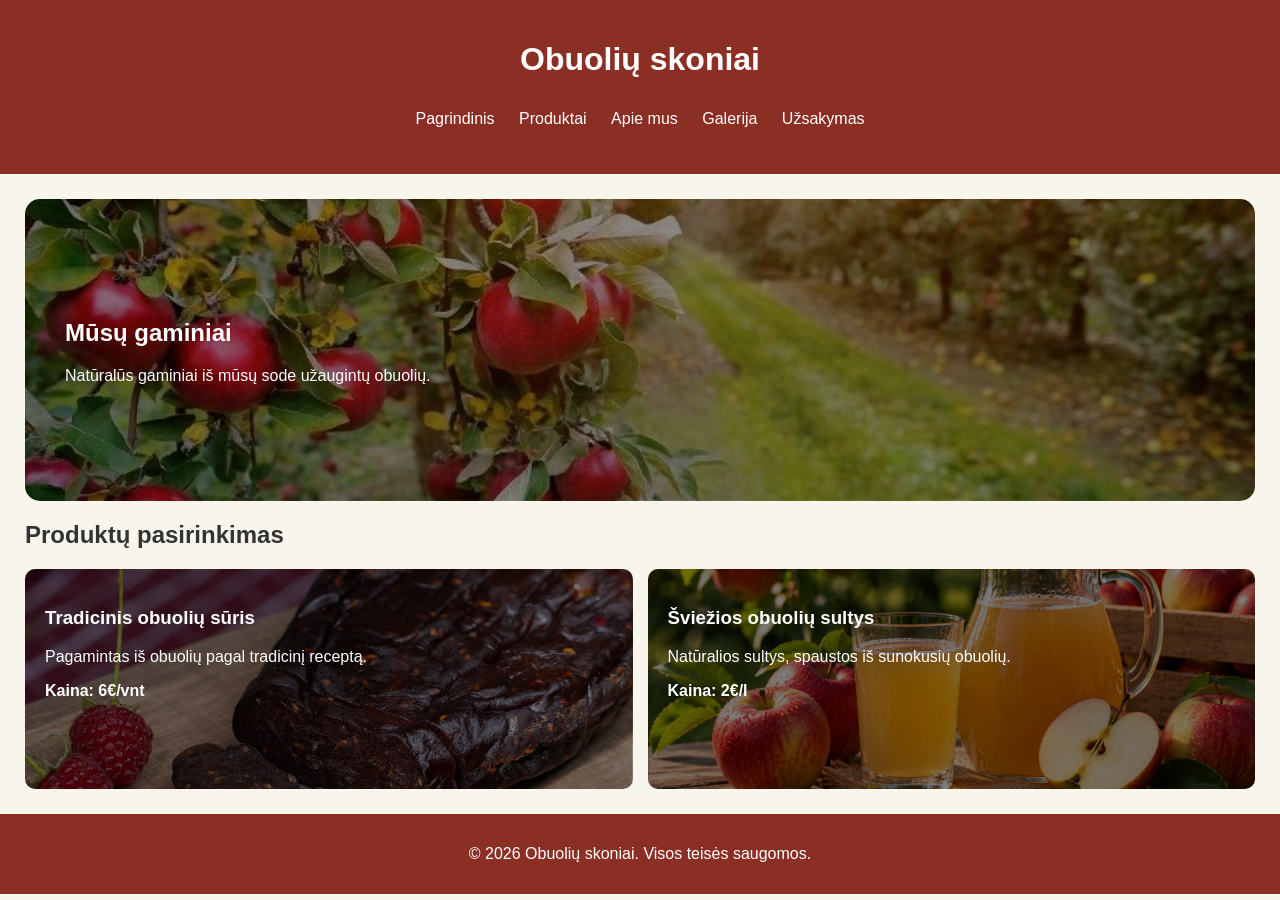
==== produktai.html @ aa513fed "Sukurtas Obuoliu skoniai svetaines pagrindas" ====
<!doctype html>
<html lang="lt">
  <head>
    <meta charset="UTF-8" />
    <meta name="viewport" content="width=device-width, initial-scale=1.0" />
    <title>Produktai | Obuolių skoniai</title>
    <link rel="stylesheet" href="styles.css" />
  </head>

  <body>
    <header>
      <h1>Obuolių skoniai</h1>

      <nav>
        <ul>
          <li><a href="index.html">Pagrindinis</a></li>
          <li><a href="produktai.html">Produktai</a></li>
          <li><a href="apie.html">Apie mus</a></li>
          <li><a href="galerija.html">Galerija</a></li>
          <li><a href="uzsakymas.html">Užsakymas</a></li>
        </ul>
      </nav>
    </header>

    <main>
      <section class="intro">
        <h2>Mūsų gaminiai</h2>
        <p>Natūralūs gaminiai iš mūsų sode užaugintų obuolių.</p>
      </section>

      <section class="products">
        <h2>Produktų pasirinkimas</h2>

        <div class="product-grid">
          <article class="product-card cheese-card">
            <h3>Tradicinis obuolių sūris</h3>
            <p>Pagamintas iš obuolių pagal tradicinį receptą.</p>
            <p><strong>Kaina: 6€/vnt</strong></p>
          </article>

          <article class="product-card juice-card">
            <h3>Šviežios obuolių sultys</h3>
            <p>Natūralios sultys, spaustos iš sunokusių obuolių.</p>
            <p><strong>Kaina: 2€/l</strong></p>
          </article>
        </div>
      </section>
    </main>

    <footer id="footer">
      <p>© 2026 Obuolių skoniai. Visos teisės saugomos.</p>
    </footer>
  </body>
</html>
---- styles.css ----
body {
  margin: 0;
  font-family: Arial, sans-serif;
  background-color: #f8f5ec;
  color: #333;
}

header {
  background-color: #8b2e24;
  color: white;
  padding: 20px;
  text-align: center;
}

nav ul {
  list-style: none;
  padding: 0;
}

nav li {
  display: inline-block;
  margin: 10px;
}

nav a {
  color: white;
  text-decoration: none;
}

main {
  padding: 25px;
}

.intro {
  background-image:
    linear-gradient(rgba(0, 0, 0, 0.45), rgba(0, 0, 0, 0.45)),
    url("images/obuoliai/obuoliai.jpeg");
  background-size: cover;
  background-position: center;
  background-repeat: no-repeat;

  padding: 100px 40px;
  color: white;
  border-radius: 15px;
}

.content-layout {
  display: grid;
  grid-template-columns: 2fr 1fr;
  gap: 25px;
  align-items: stretch;
  margin-bottom: 30px;
}

.product-grid {
  display: grid;
  grid-template-columns: repeat(2, 1fr);
  gap: 15px;
}

.product-card,
.sidebar {
  background: white;
  padding: 20px;
  border-radius: 10px;
  min-height: 293px;
  box-sizing: border-box;
}

.sidebar {
  margin-top: 65px;
}

footer {
  background-color: #8b2e24;
  color: white;
  text-align: center;
  padding: 15px;
}
.cheese-card {
  background-image:
    linear-gradient(rgba(0, 0, 0, 0.5), rgba(0, 0, 0, 0.5)),
    url("images/obuoliai/suris1.jpeg");

  background-size: cover;
  background-position: center;
  color: white;
  min-height: 220px;
}

.juice-card {
  background-image:
    linear-gradient(rgba(0, 0, 0, 0.5), rgba(0, 0, 0, 0.5)),
    url("images/obuoliai/sultys.png");

  background-size: cover;
  background-position: center;
  color: white;
  min-height: 220px;
}
.aside-card {
  background-image:
    linear-gradient(rgba(0, 0, 0, 0.5), rgba(0, 0, 0, 0.5)),
    url("images/obuoliai/suris.jpeg");

  background-size: cover;
  background-position: center;
  color: white;
  min-height: 220px;
}
.content-layout > .products {
  background: #fff;
  padding: 30px;
  border-radius: 15px;
  border: 1px solid #eee5d8;
  box-shadow: 0 4px 15px rgba(80, 50, 30, 0.06);
  line-height: 1.7;
}

.content-layout > .products h2 {
  color: #8e3023;
  margin-bottom: 15px;
}

.content-layout > .products ul {
  padding-left: 25px;
}

.content-layout > .products li {
  padding-left: 5px;
}
.history-section {
  background: #e6cece;
  padding: 30px;
  border-radius: 15px;
  border: 1px solid #eee5d8;
  box-shadow: 0 4px 15px rgba(80, 50, 30, 0.06);
  line-height: 1.7;
}

/* GALERIJOS IŠDĖSTYMAS */

.gallery-section {
  padding: 25px 0;
}

.gallery-section h2 {
  color: #8e3023;
  margin-bottom: 20px;
}

.gallery-grid {
  display: grid;
  grid-template-columns: repeat(3, 1fr);
  gap: 20px;
}

.gallery-item {
  margin: 0;
  background: white;
  border-radius: 12px;
  overflow: hidden;
  box-shadow: 0 4px 12px rgba(0, 0, 0, 0.08);
}

.gallery-item img {
  width: 100%;
  height: 230px;
  object-fit: cover;
  display: block;
  transition: transform 0.3s ease;
}

.gallery-item:hover img {
  transform: scale(1.05);
}

.gallery-item figcaption {
  padding: 15px;
  text-align: center;
  font-weight: bold;
  color: #8e3023;
}
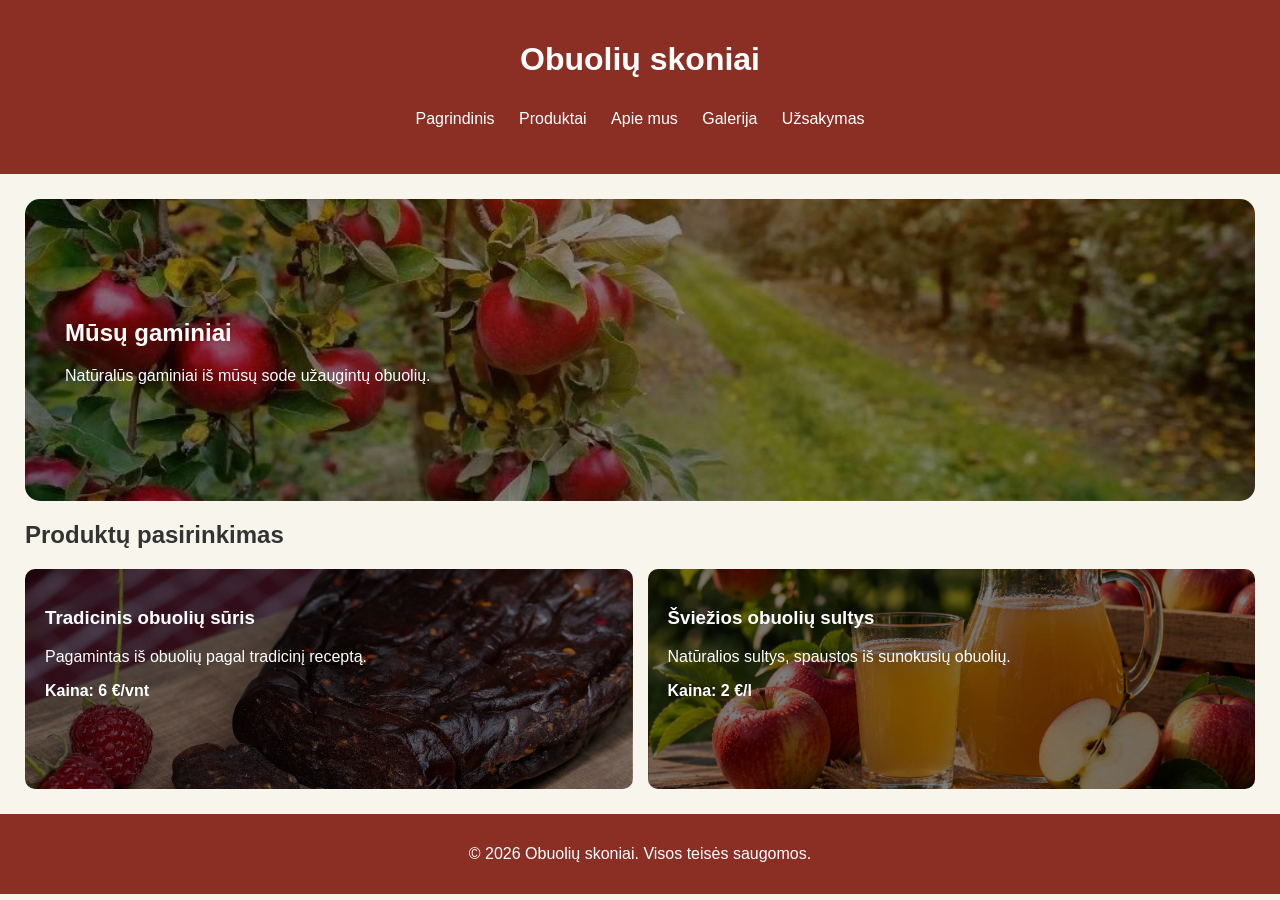
==== commit 7d52112f: "Update Obuoliu skoniai website" ====
--- a/produktai.html
+++ b/produktai.html
@@ -35,13 +35,13 @@
           <article class="product-card cheese-card">
             <h3>Tradicinis obuolių sūris</h3>
             <p>Pagamintas iš obuolių pagal tradicinį receptą.</p>
-            <p><strong>Kaina: 6€/vnt</strong></p>
+            <p><strong>Kaina: 6 €/vnt</strong></p>
           </article>
 
           <article class="product-card juice-card">
             <h3>Šviežios obuolių sultys</h3>
             <p>Natūralios sultys, spaustos iš sunokusių obuolių.</p>
-            <p><strong>Kaina: 2€/l</strong></p>
+            <p><strong>Kaina: 2 €/l</strong></p>
           </article>
         </div>
       </section>
--- a/styles.css
+++ b/styles.css
@@ -1,3 +1,5 @@
+/* BENDRIEJI STILIAI */
+
 body {
   margin: 0;
   font-family: Arial, sans-serif;
@@ -30,6 +32,15 @@
 main {
   padding: 25px;
 }
+
+#footer {
+  background-color: #8b2e24;
+  color: white;
+  text-align: center;
+  padding: 15px;
+}
+
+/* PAGRINDINIO PUSLAPIO STILIAI */
 
 .intro {
   background-image:
@@ -38,7 +49,6 @@
   background-size: cover;
   background-position: center;
   background-repeat: no-repeat;
-
   padding: 100px 40px;
   color: white;
   border-radius: 15px;
@@ -71,17 +81,10 @@
   margin-top: 65px;
 }
 
-footer {
-  background-color: #8b2e24;
-  color: white;
-  text-align: center;
-  padding: 15px;
-}
 .cheese-card {
   background-image:
     linear-gradient(rgba(0, 0, 0, 0.5), rgba(0, 0, 0, 0.5)),
     url("images/obuoliai/suris1.jpeg");
-
   background-size: cover;
   background-position: center;
   color: white;
@@ -92,22 +95,22 @@
   background-image:
     linear-gradient(rgba(0, 0, 0, 0.5), rgba(0, 0, 0, 0.5)),
     url("images/obuoliai/sultys.png");
-
   background-size: cover;
   background-position: center;
   color: white;
   min-height: 220px;
 }
+
 .aside-card {
   background-image:
     linear-gradient(rgba(0, 0, 0, 0.5), rgba(0, 0, 0, 0.5)),
     url("images/obuoliai/suris.jpeg");
-
   background-size: cover;
   background-position: center;
   color: white;
   min-height: 220px;
 }
+
 .content-layout > .products {
   background: #fff;
   padding: 30px;
@@ -129,6 +132,9 @@
 .content-layout > .products li {
   padding-left: 5px;
 }
+
+/*  APIE MUS PUSLAPIS */
+
 .history-section {
   background: #e6cece;
   padding: 30px;
@@ -138,7 +144,7 @@
   line-height: 1.7;
 }
 
-/* GALERIJOS IŠDĖSTYMAS */
+/* GALERIJOS PUSLAPIS */
 
 .gallery-section {
   padding: 25px 0;
@@ -181,3 +187,164 @@
   font-weight: bold;
   color: #8e3023;
 }
+
+/* UŽSAKYMO PUSLAPIS */
+
+.order-section {
+  max-width: 850px;
+  font-family: Arial, sans-serif;
+  margin: 40px auto;
+  padding: 35px;
+  background-color: white;
+  border-radius: 15px;
+  border: 1px solid #eee5d8;
+  box-shadow: 0 4px 15px rgba(80, 50, 30, 0.08);
+  box-sizing: border-box;
+}
+
+.order-section h2 {
+  color: #8b2e24;
+  text-align: center;
+  margin-bottom: 10px;
+}
+
+.order-description {
+  text-align: center;
+  color: #666;
+  margin-bottom: 30px;
+}
+
+.order-section h3 {
+  color: #8b2e24;
+  font-family: Georgia, serif;
+  border-bottom: 1px solid #eaded5;
+  padding-bottom: 10px;
+  margin-top: 25px;
+}
+.order-section h3 {
+  font-family: inherit;
+}
+.form-grid {
+  display: grid;
+  grid-template-columns: repeat(2, 1fr);
+  gap: 20px;
+}
+
+.form-group {
+  display: flex;
+  flex-direction: column;
+  margin-bottom: 18px;
+  font-family: Georgia, serif;
+}
+
+.form-group label {
+  margin-bottom: 8px;
+  font-weight: bold;
+  color: #444;
+}
+
+.form-group input,
+.form-group select,
+.form-group textarea {
+  width: 100%;
+  padding: 12px;
+  border: 1px solid #ddd;
+  border-radius: 7px;
+  font-family: inherit;
+  font-size: 15px;
+  box-sizing: border-box;
+}
+
+.form-group input:focus,
+.form-group select:focus,
+.form-group textarea:focus {
+  outline: none;
+  border-color: #8b2e24;
+}
+
+.form-group textarea {
+  resize: vertical;
+}
+
+.consent {
+  display: flex;
+  align-items: flex-start;
+  gap: 10px;
+  margin: 20px 0;
+  line-height: 1.5;
+}
+
+.consent input {
+  margin-top: 4px;
+}
+
+#order-button {
+  background-color: #333;
+}
+.order-section button {
+  width: 100%;
+  padding: 14px;
+  background-color: #8b2e24 !important;
+  color: white;
+  border: none;
+  border-radius: 7px;
+  font-size: 16px;
+  font-weight: bold;
+  cursor: pointer;
+}
+#order-button:hover {
+  background-color: #3c3939 !important;
+}
+
+/* PRITAIKYMAS TELEFONAMS */
+
+@media (max-width: 600px) {
+  body {
+    overflow-x: hidden;
+  }
+  main {
+    padding: 12px;
+  }
+  header {
+    padding: 15px 10px;
+  }
+  nav li {
+    margin: 5px;
+  }
+  nav a {
+    font-size: 14px;
+  }
+  .intro {
+    padding: 60px 20px;
+  }
+  .content-layout {
+    grid-template-columns: 1fr;
+    gap: 15px;
+  }
+  .product-grid {
+    grid-template-columns: 1fr;
+  }
+  .product-card,
+  .sidebar {
+    min-height: 220px;
+    margin-top: 0;
+  }
+  .content-layout > .products {
+    padding: 20px;
+  }
+  .gallery-grid {
+    grid-template-columns: 1fr;
+  }
+
+  .gallery-item img {
+    height: 220px;
+  }
+  .order-section {
+    padding: 20px;
+    margin: 20px auto;
+  }
+  .form-grid {
+    grid-template-columns: 1fr;
+    gap: 0;
+  }
+}
